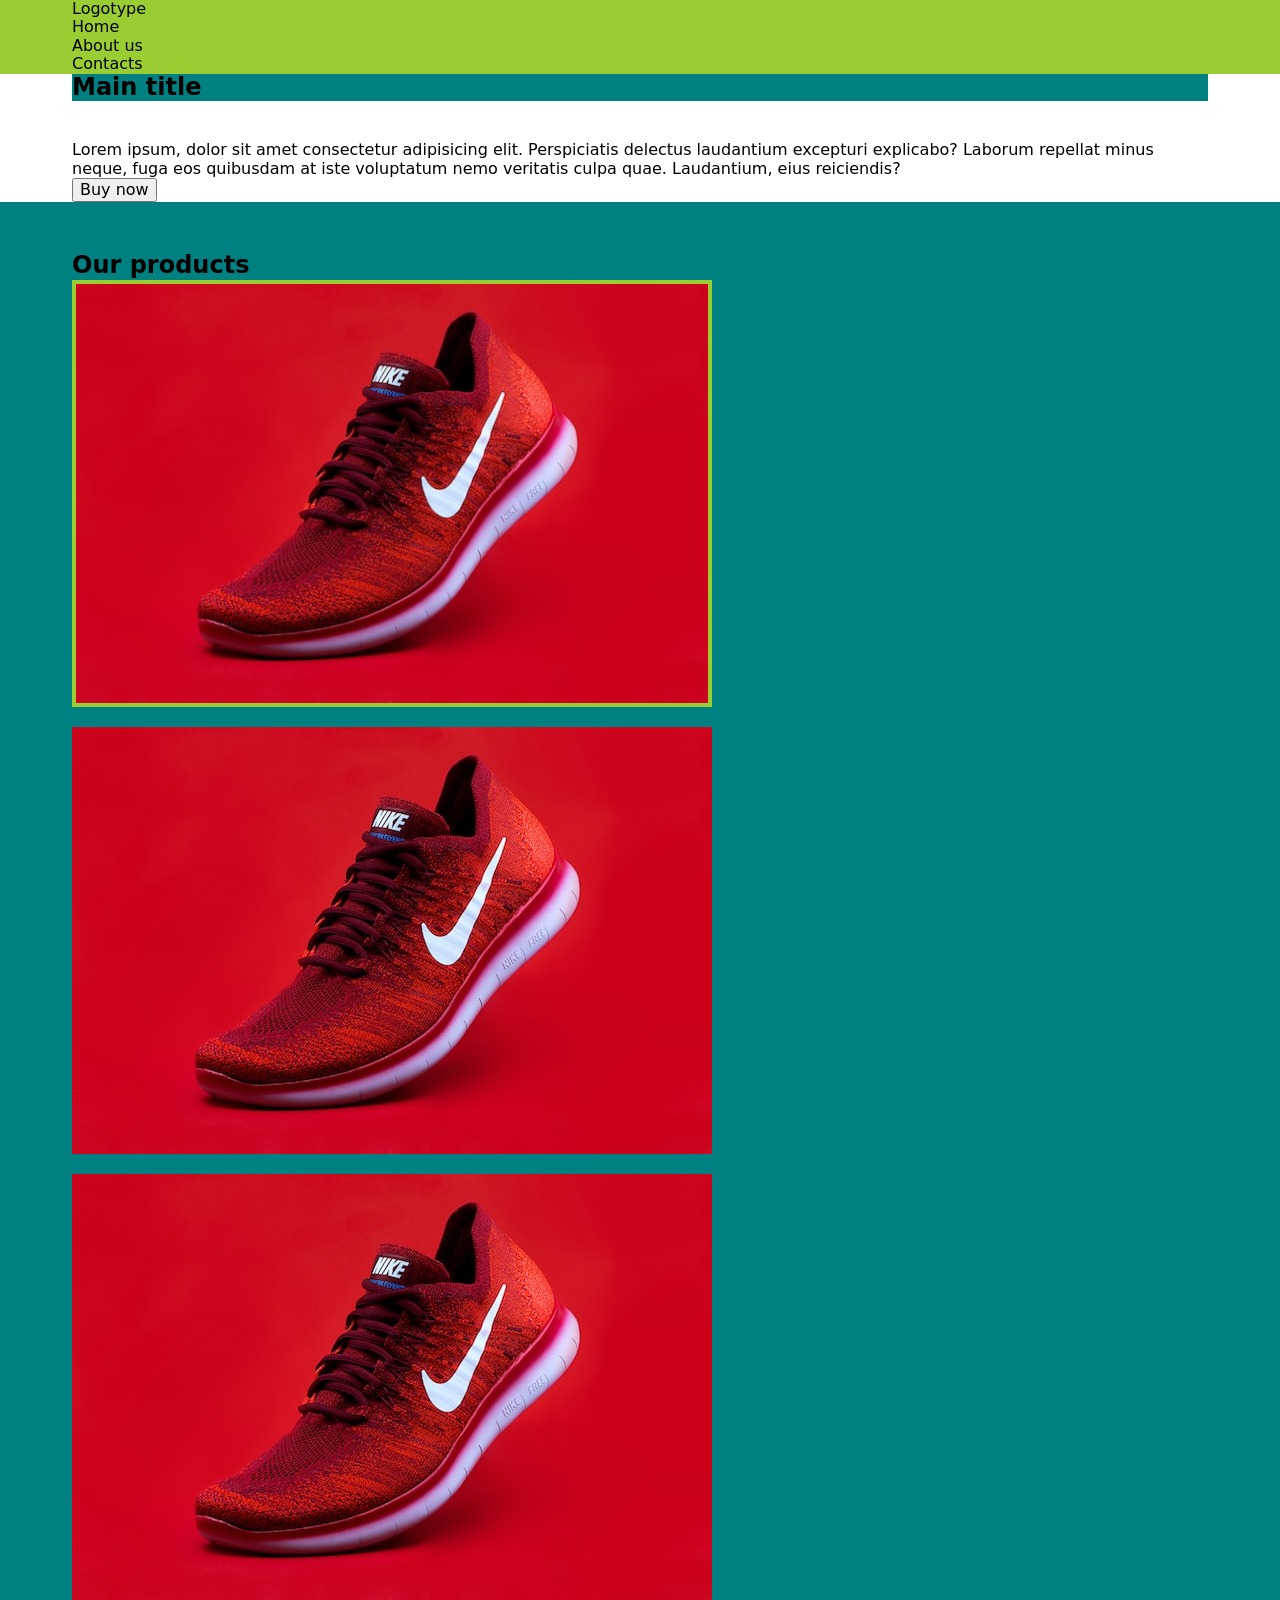
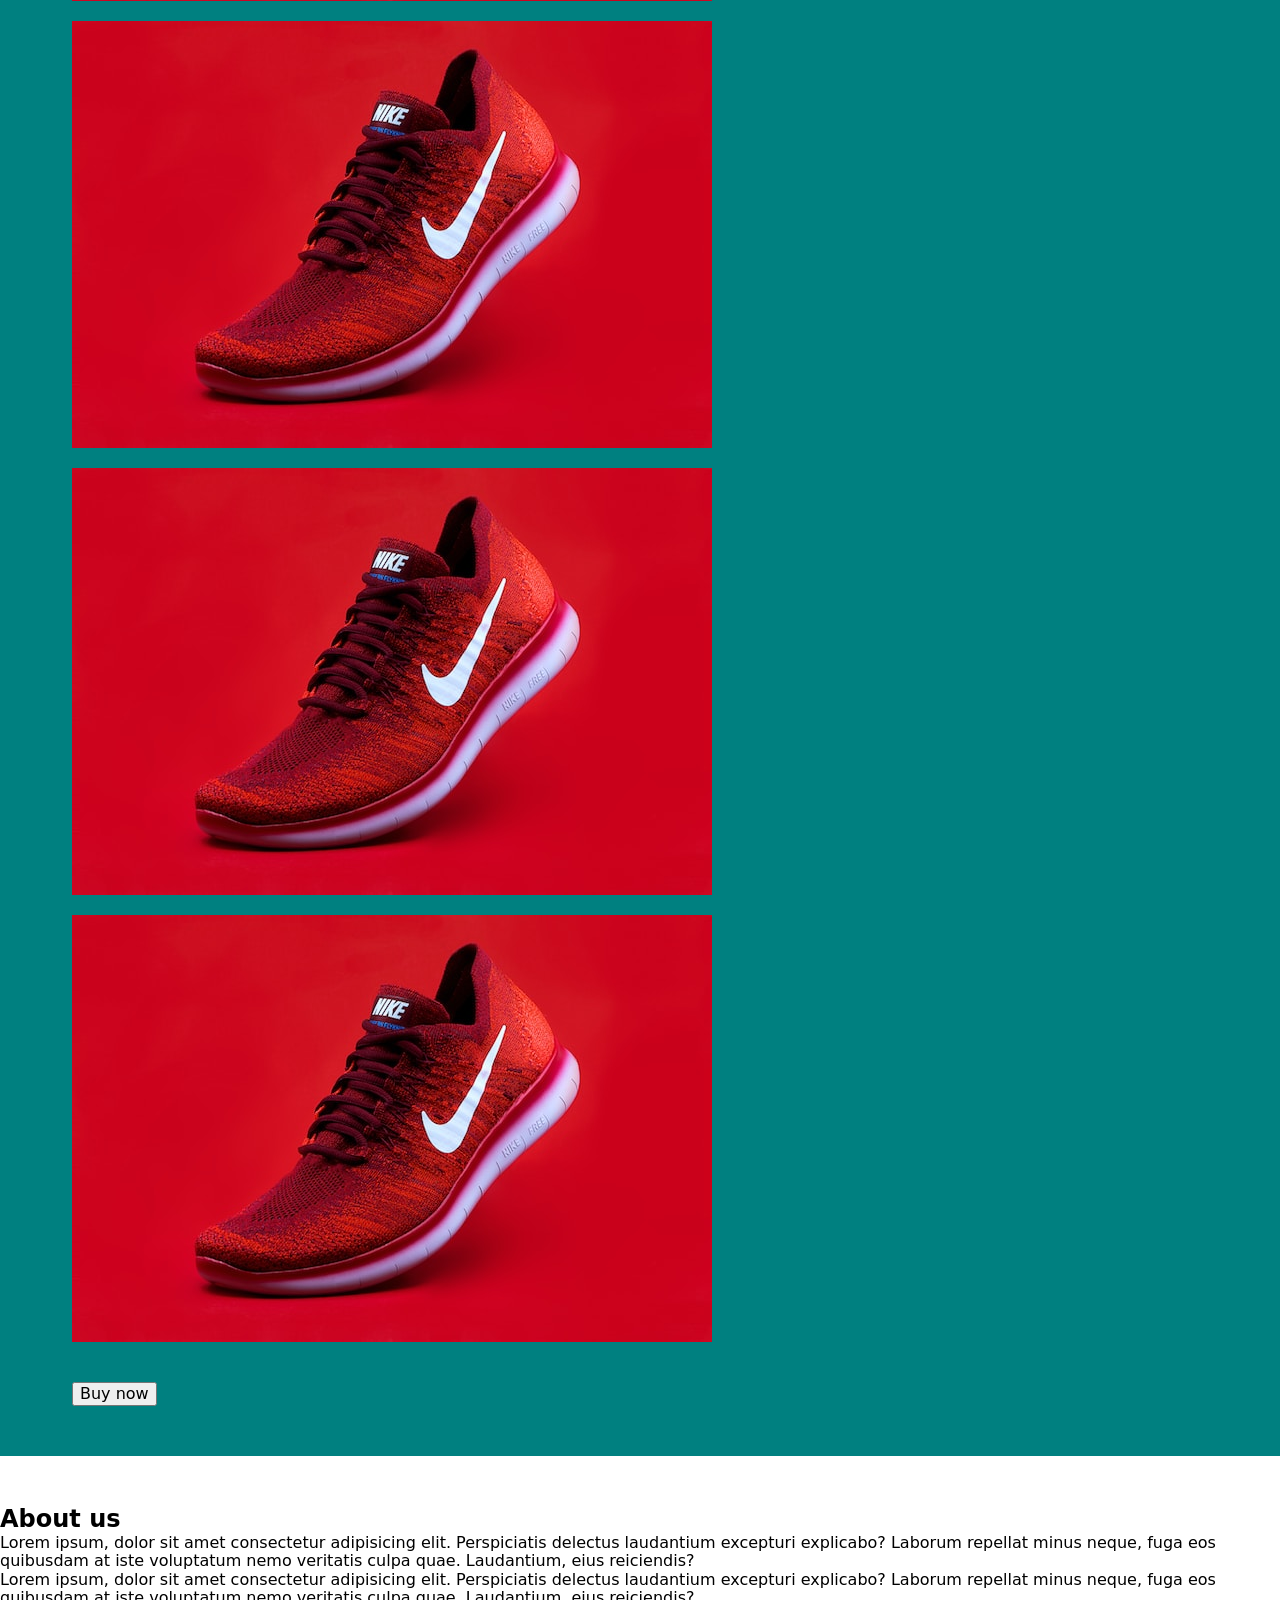
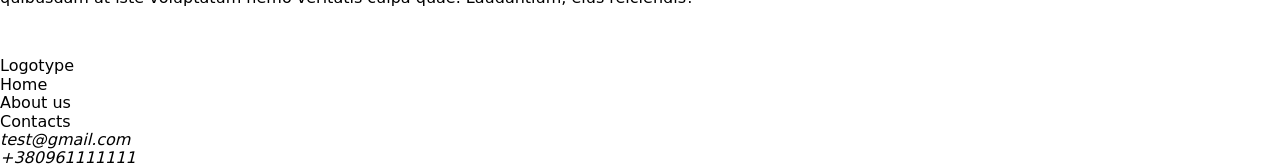
==== pages/block-model.html @ 2ffba964 "Initialize module-03-theory" ====
<!DOCTYPE html>
<html lang="en">
  <head>
    <meta charset="UTF-8" />
    <meta name="viewport" content="width=device-width, initial-scale=1.0" />
    <title>Block model</title>
    <link
      rel="stylesheet"
      href="https://cdnjs.cloudflare.com/ajax/libs/modern-normalize/3.0.1/modern-normalize.min.css"
    />
    <link rel="stylesheet" href="../css/block-model.css" />
  </head>
  <body>
    <!-- HEADER SECTION -->
    <header class="page-header">
      <div class="container">
        <nav class="page-navigation">
          <a class="logo" href="#">Logotype</a>
          <ul class="menu">
            <li class="menu-item">
              <a class="menu-link" href="./block-model.html">Home</a>
            </li>
            <li class="menu-item">
              <a class="menu-link" href="#about">About us</a>
            </li>
            <li class="menu-item">
              <a class="menu-link" href="#contacts">Contacts</a>
            </li>
          </ul>
        </nav>
      </div>
    </header>
    <main>
      <!-- HERO SECTION -->
      <section class="hero">
        <div class="container">
          <h1 class="main-title">Main title</h1>
          <p class="hero-description">
            Lorem ipsum, dolor sit amet consectetur adipisicing elit. Perspiciatis delectus laudantium excepturi
            explicabo? Laborum repellat minus neque, fuga eos quibusdam at iste voluptatum nemo veritatis culpa quae.
            Laudantium, eius reiciendis?
          </p>
          <button class="buy-now-btn" type="button">Buy now</button>
        </div>
      </section>
      <!-- OUR PRODUCTS SECTION -->
      <section class="products">
        <div class="container">
          <h2 class="title">Our products</h2>
          <ul class="products-list">
            <li class="products-list-item">
              <img
                class="products-list-img"
                src="../images/nike-sneaker.jpg"
                alt="unpaired red Nike sneaker"
                width="640"
                height="427"
              />
            </li>
            <li class="products-list-item">
              <img
                class="products-list-img"
                src="../images/nike-sneaker.jpg"
                alt="unpaired red Nike sneaker"
                width="640"
                height="427"
              />
            </li>
            <li class="products-list-item some-class">
              <img
                class="products-list-img"
                src="../images/nike-sneaker.jpg"
                alt="unpaired red Nike sneaker"
                width="640"
                height="427"
              />
            </li>
            <li class="products-list-item some-class">
              <img
                class="products-list-img"
                src="../images/nike-sneaker.jpg"
                alt="unpaired red Nike sneaker"
                width="640"
                height="427"
              />
            </li>
            <li class="products-list-item">
              <img
                class="products-list-img"
                src="../images/nike-sneaker.jpg"
                alt="unpaired red Nike sneaker"
                width="640"
                height="427"
              />
            </li>
            <li class="products-list-item">
              <img
                class="products-list-img"
                src="../images/nike-sneaker.jpg"
                alt="unpaired red Nike sneaker"
                width="640"
                height="427"
              />
            </li>
          </ul>
          <button class="buy-now-btn" type="button">Buy now</button>
        </div>
      </section>
      <!-- ABOUT SECTION -->
      <section class="about-us" id="about">
        <h2 class="title">About us</h2>
        <p class="about-text">
          Lorem ipsum, dolor sit amet consectetur adipisicing elit. Perspiciatis delectus laudantium excepturi
          explicabo? Laborum repellat minus neque, fuga eos quibusdam at iste voluptatum nemo veritatis culpa quae.
          Laudantium, eius reiciendis?
        </p>
        <p class="about-text">
          Lorem ipsum, dolor sit amet consectetur adipisicing elit. Perspiciatis delectus laudantium excepturi
          explicabo? Laborum repellat minus neque, fuga eos quibusdam at iste voluptatum nemo veritatis culpa quae.
          Laudantium, eius reiciendis?
        </p>
      </section>
    </main>
    <!-- FOOTER SECTION -->
    <footer class="page-footer">
      <nav class="page-navigation">
        <a class="logo" href="#">Logotype</a>
        <ul class="menu">
          <li class="menu-item">
            <a class="menu-link" href="./block-model.html">Home</a>
          </li>
          <li class="menu-item">
            <a class="menu-link" href="#about">About us</a>
          </li>
          <li class="menu-item">
            <a class="menu-link" href="#contacts">Contacts</a>
          </li>
        </ul>
      </nav>
      <address id="contacts">
        <ul class="contact-list">
          <li class="contact-list-item">
            <a class="contact-list-link" href="mailto:test@gmail.com">test@gmail.com</a>
          </li>
          <li class="contact-list-item">
            <a class="contact-list-link" href="tel:+380961111111">+380961111111</a>
          </li>
        </ul>
      </address>
    </footer>
  </body>
</html>
---- css/block-model.css ----
h1,
h2,
h3,
h4,
h5,
h6,
p {
  margin-top: 0;
  margin-bottom: 0;
}

ul,
ol {
  margin-top: 0;
  margin-bottom: 0;
  padding-left: 0;
  list-style-type: none;
}

a {
  text-decoration: none;
  color: inherit;
}

button {
  cursor: pointer;
}

img {
  display: block;
}

.main-title {
  background-color: teal;
  margin-bottom: 40px;
}

.products {
  padding-top: 50px;
  padding-bottom: 50px;
  background-color: teal;
}

.about-us {
  padding-top: 50px;
  padding-bottom: 50px;
}

.container {
  max-width: 1168px;
  margin-left: auto;
  margin-right: auto;
  padding-left: 16px;
  padding-right: 16px;
}

.page-header {
  background-color: yellowgreen;
}

/* 
an + b

a - довільне число
n - лічильник, який починається з 0 і постійно збільшується на 1
b - довільне число
*/

/* 
2n + 1 - odd

2 * 0 + 1 = 1;
2 * 1 + 1 = 3;
2 * 2 + 1 = 5;
2 * 3 + 1 = 7;
*/

/* 
2n - even

2 * 0 = 0;
2 * 1 = 2;
2 * 2 = 4;
2 * 3 = 6;
2 * 4 = 8;
*/

/* 
-n + 3

-0 + 3 = 3;
-1 + 3 = 2;
-2 + 3 = 1;
-3 + 3 = 0;
*/

/* 
n + 3

0 + 3 = 3;
1 + 3 = 4;
2 + 3 = 5;
3 + 3 = 6;
*/

/* .products-list-item:not(.some-class) {
  border: 1px solid yellowgreen;
} */

.products-list-item:not(:last-child) {
  margin-bottom: 20px;
}

.products-list {
  margin-bottom: 40px;
}

.products-list-item:first-child .products-list-img {
  border: 4px solid yellowgreen;
}
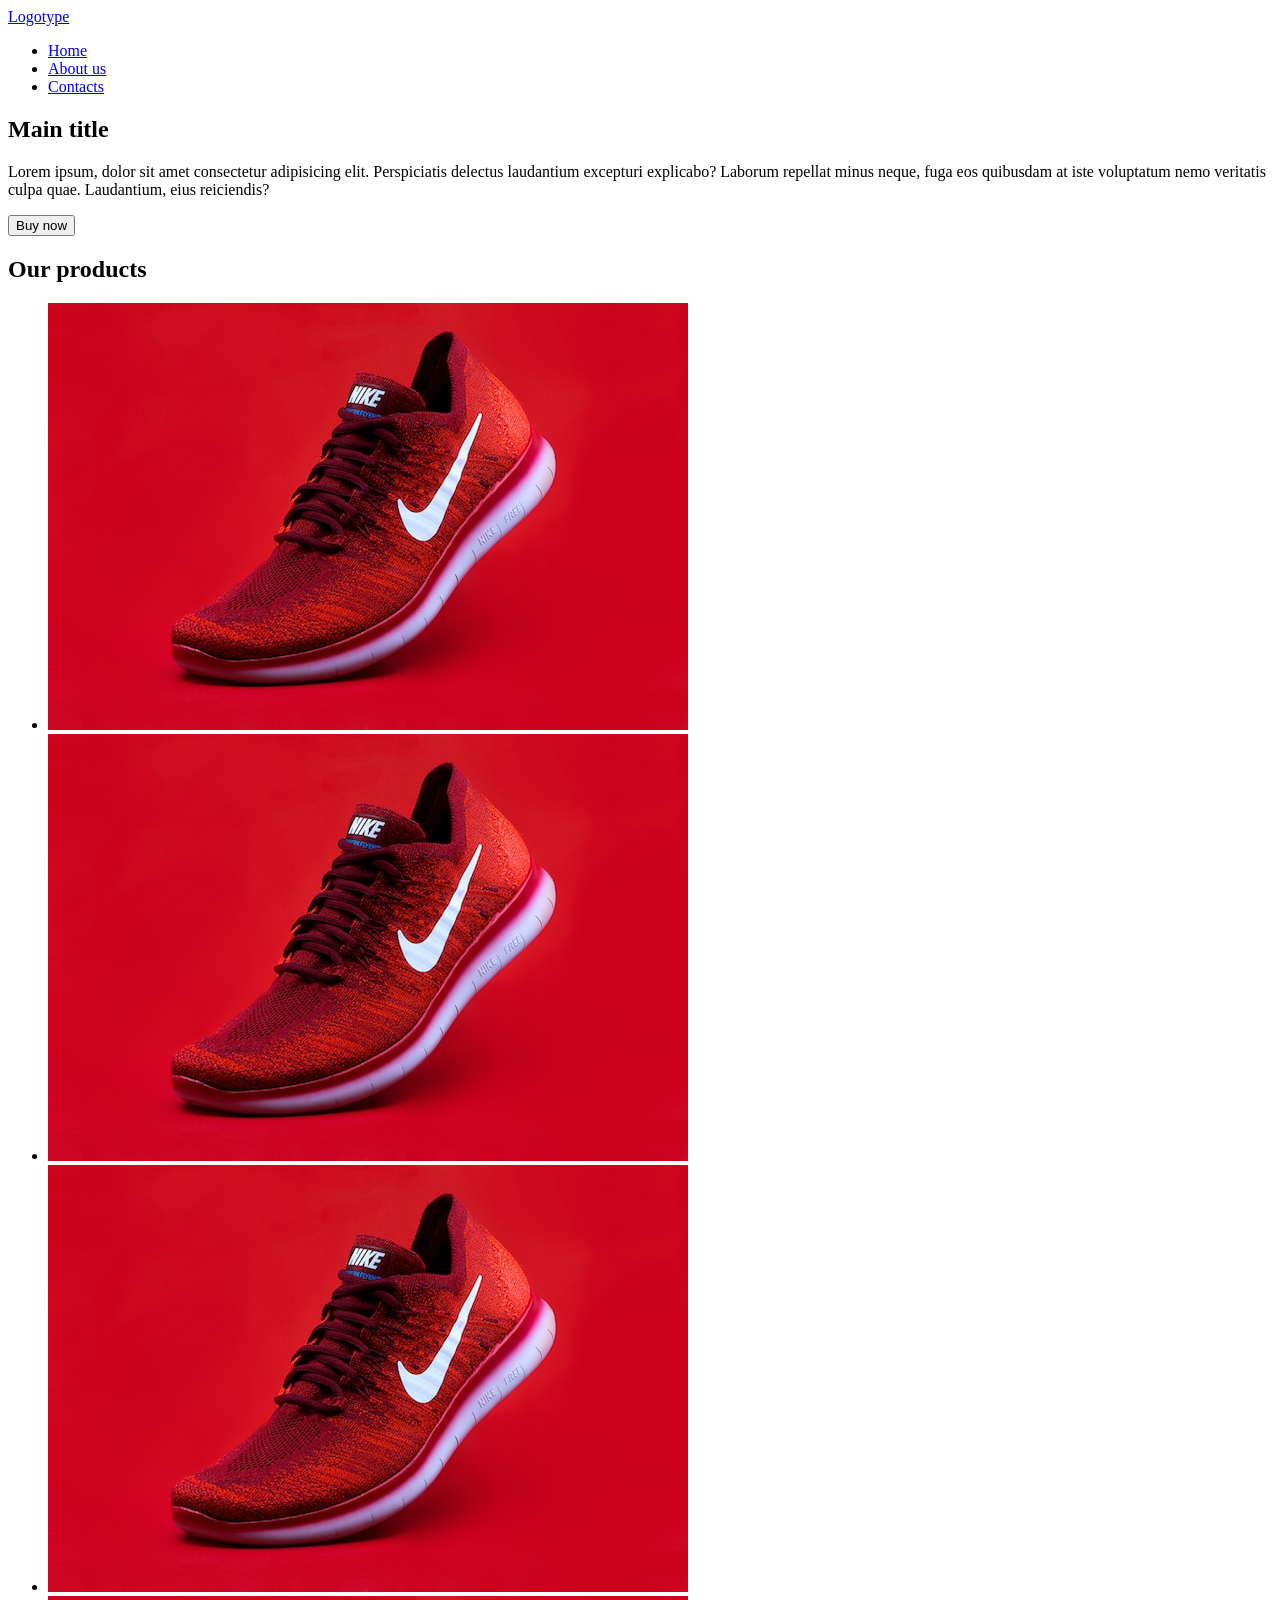
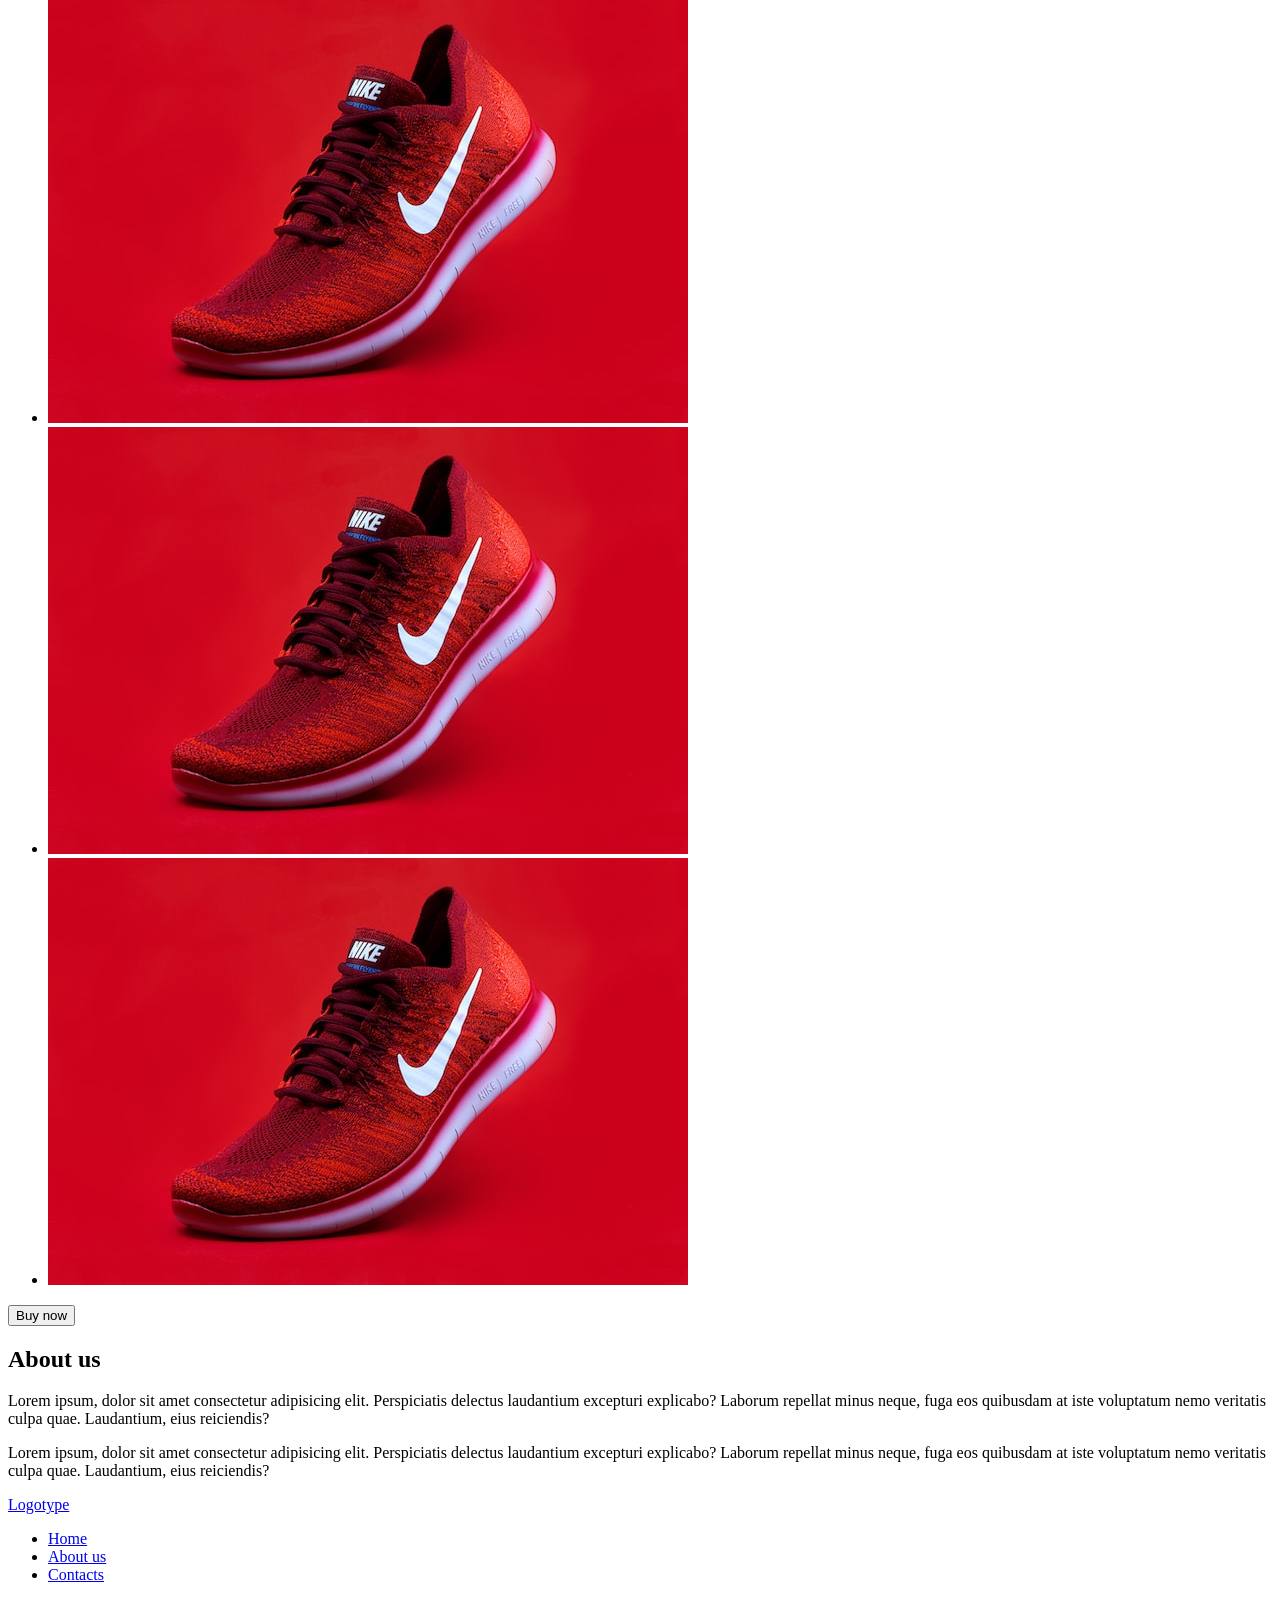
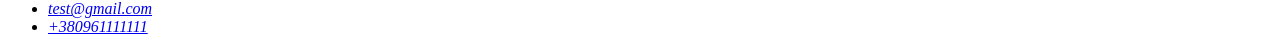
==== commit d744650e: "update" ====
--- a/pages/block-model.html
+++ b/pages/block-model.html
@@ -4,10 +4,10 @@
     <meta charset="UTF-8" />
     <meta name="viewport" content="width=device-width, initial-scale=1.0" />
     <title>Block model</title>
-    <link
+    <!-- <link
       rel="stylesheet"
       href="https://cdnjs.cloudflare.com/ajax/libs/modern-normalize/3.0.1/modern-normalize.min.css"
-    />
+    /> -->
     <link rel="stylesheet" href="../css/block-model.css" />
   </head>
   <body>
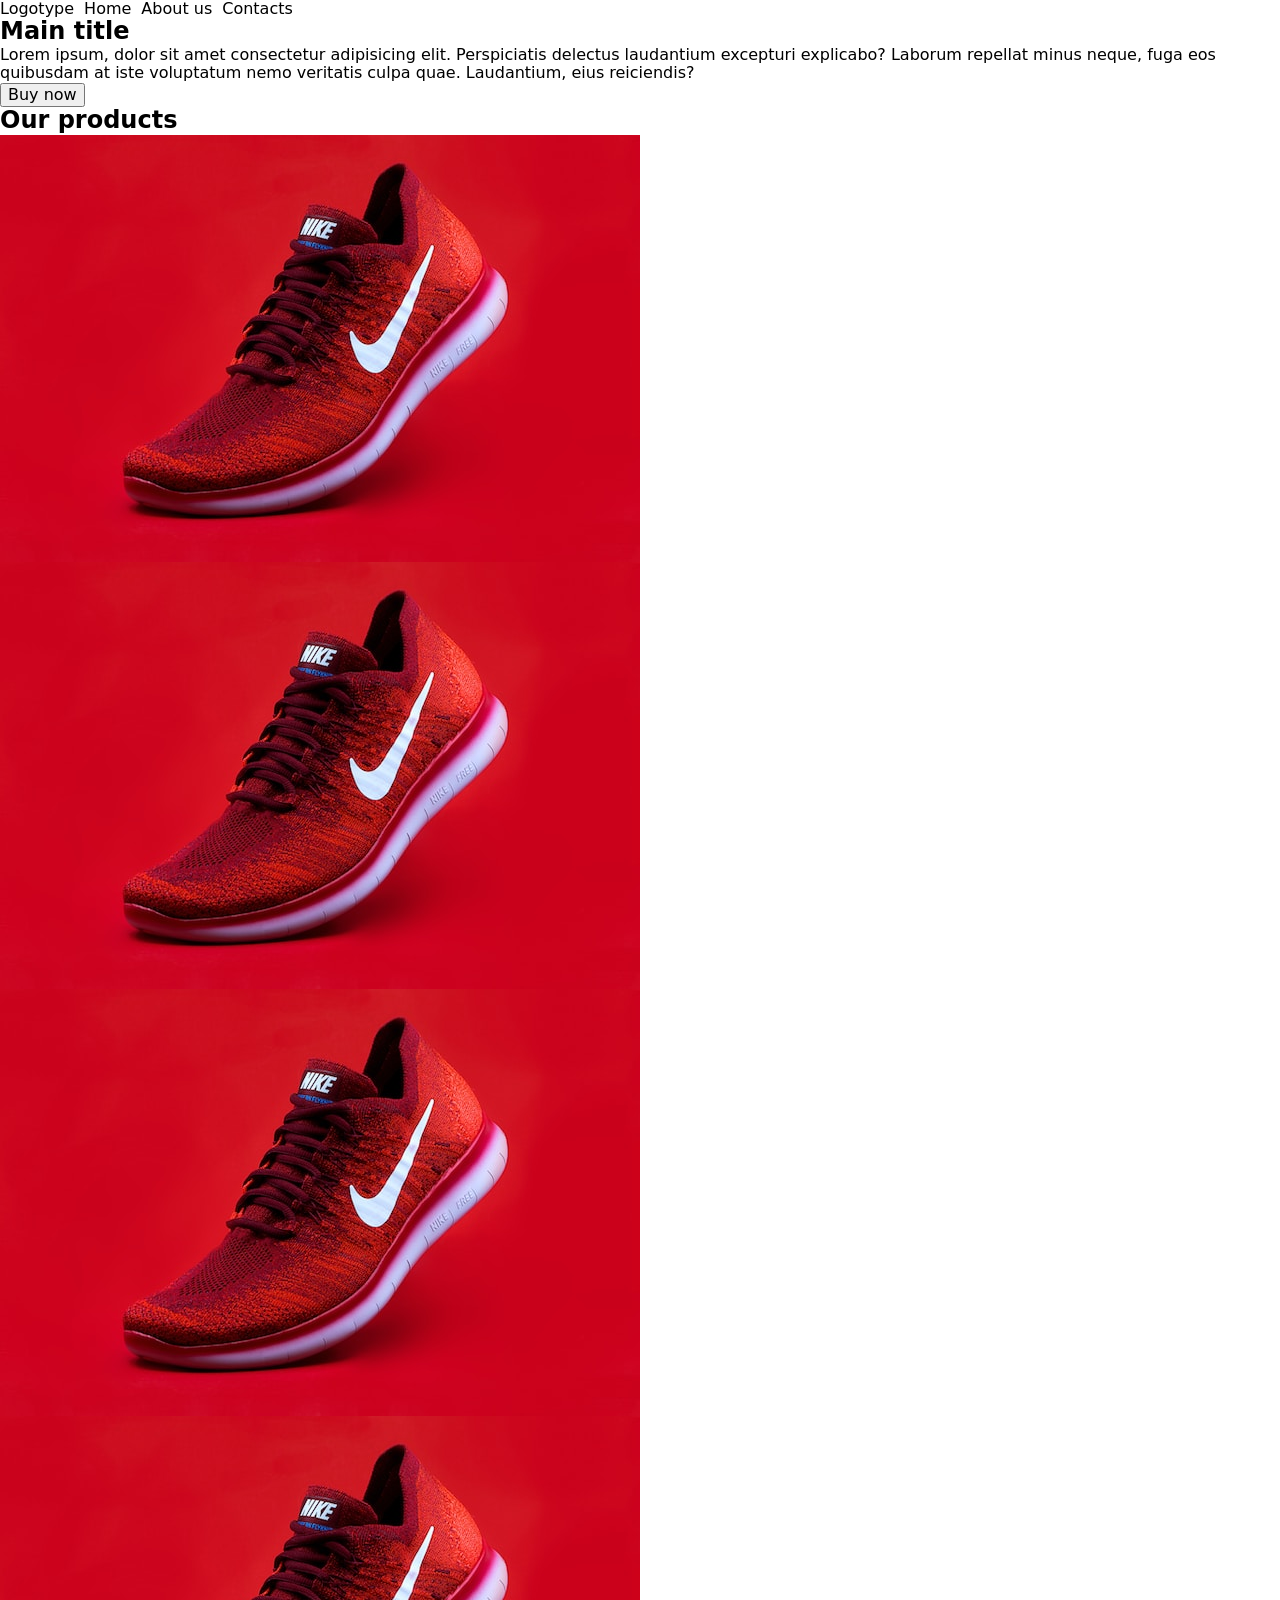
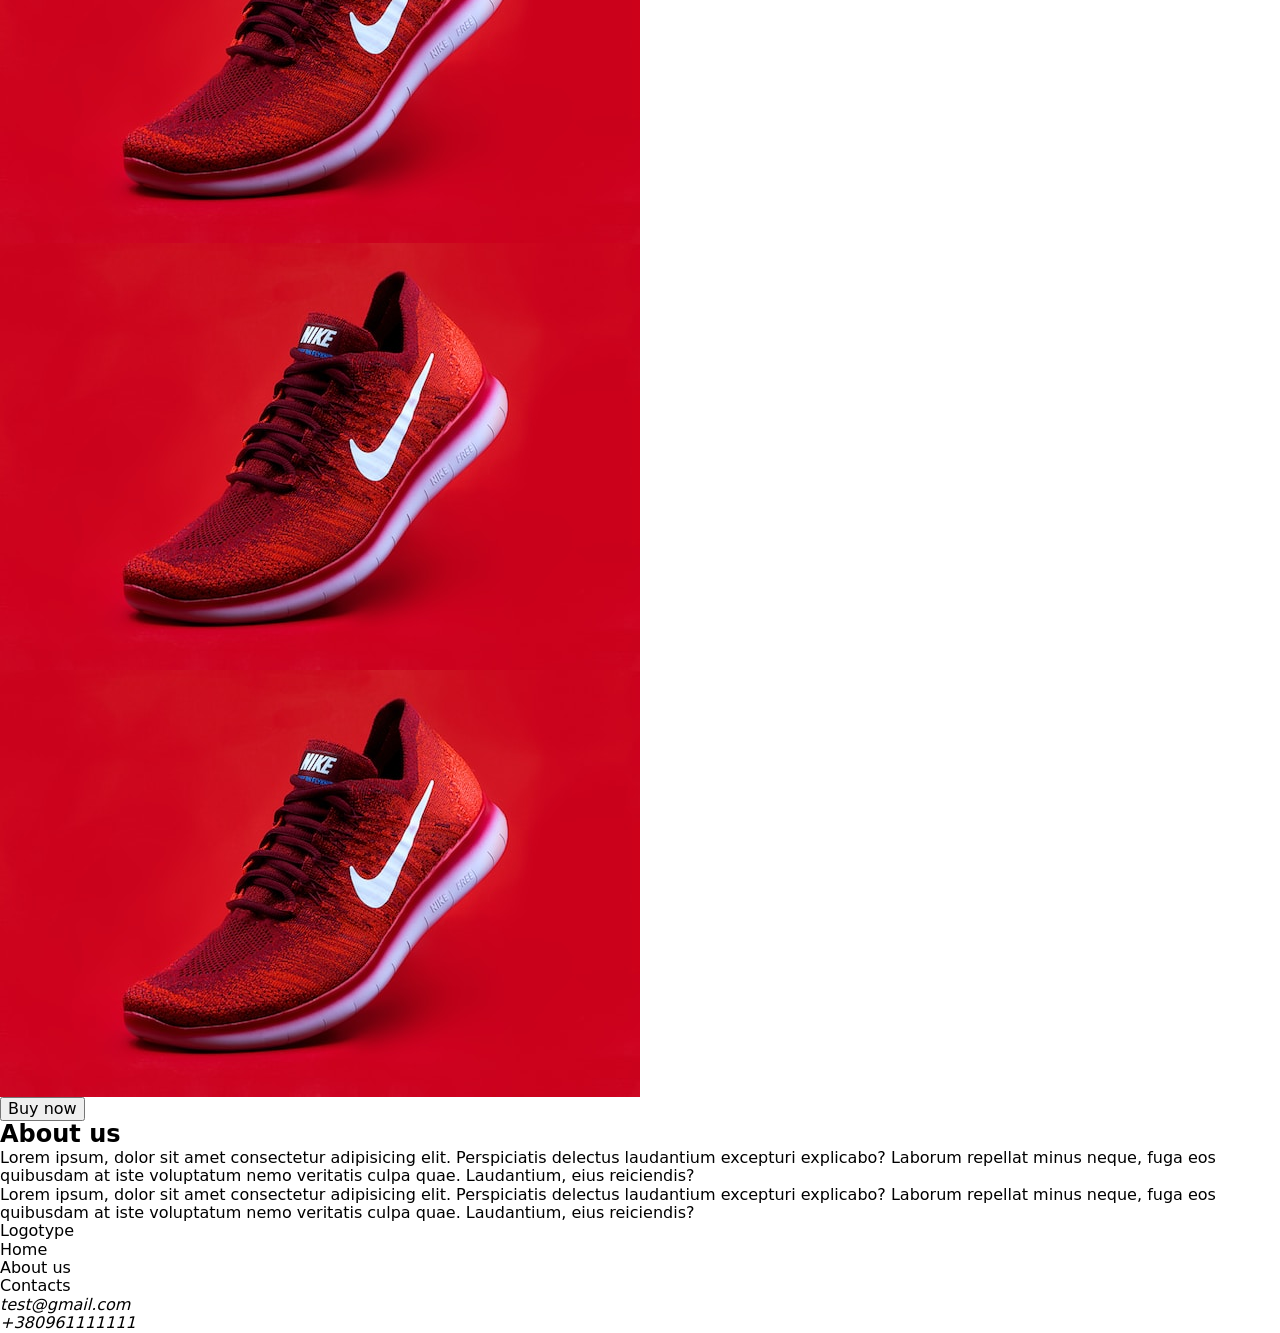
==== commit dd6404b0: "update" ====
--- a/pages/block-model.html
+++ b/pages/block-model.html
@@ -4,10 +4,10 @@
     <meta charset="UTF-8" />
     <meta name="viewport" content="width=device-width, initial-scale=1.0" />
     <title>Block model</title>
-    <!-- <link
+    <link
       rel="stylesheet"
       href="https://cdnjs.cloudflare.com/ajax/libs/modern-normalize/3.0.1/modern-normalize.min.css"
-    /> -->
+    />
     <link rel="stylesheet" href="../css/block-model.css" />
   </head>
   <body>
@@ -108,17 +108,19 @@
       </section>
       <!-- ABOUT SECTION -->
       <section class="about-us" id="about">
-        <h2 class="title">About us</h2>
-        <p class="about-text">
-          Lorem ipsum, dolor sit amet consectetur adipisicing elit. Perspiciatis delectus laudantium excepturi
-          explicabo? Laborum repellat minus neque, fuga eos quibusdam at iste voluptatum nemo veritatis culpa quae.
-          Laudantium, eius reiciendis?
-        </p>
-        <p class="about-text">
-          Lorem ipsum, dolor sit amet consectetur adipisicing elit. Perspiciatis delectus laudantium excepturi
-          explicabo? Laborum repellat minus neque, fuga eos quibusdam at iste voluptatum nemo veritatis culpa quae.
-          Laudantium, eius reiciendis?
-        </p>
+        <div class="container">
+          <h2 class="title">About us</h2>
+          <p class="about-text">
+            Lorem ipsum, dolor sit amet consectetur adipisicing elit. Perspiciatis delectus laudantium excepturi
+            explicabo? Laborum repellat minus neque, fuga eos quibusdam at iste voluptatum nemo veritatis culpa quae.
+            Laudantium, eius reiciendis?
+          </p>
+          <p class="about-text">
+            Lorem ipsum, dolor sit amet consectetur adipisicing elit. Perspiciatis delectus laudantium excepturi
+            explicabo? Laborum repellat minus neque, fuga eos quibusdam at iste voluptatum nemo veritatis culpa quae.
+            Laudantium, eius reiciendis?
+          </p>
+        </div>
       </section>
     </main>
     <!-- FOOTER SECTION -->
--- a/css/block-model.css
+++ b/css/block-model.css
@@ -0,0 +1,157 @@
+.page-header * {
+  display: flex;
+  gap: 10px;
+}
+
+a {
+  text-decoration: none;
+  color: inherit;
+}
+
+button {
+  cursor: pointer;
+}
+
+ul,
+ol {
+  list-style-type: none;
+  margin-top: 0;
+  margin-bottom: 0;
+  padding-left: 0;
+}
+
+img {
+  display: block;
+}
+
+h1,
+h2,
+h3,
+h4,
+h5,
+h6,
+p {
+  margin: 0;
+  padding: 0;
+}
+
+/*!=====================================*/
+/* .main-title {
+  margin-bottom: 16px;
+  background-color: aqua;
+}
+
+.hero-description {
+  width: 300px;
+  border: 10px solid teal;
+} */
+
+/*!=====================================*/
+
+/* .products {
+  background-color: teal;
+  padding-bottom: 50px;
+}
+
+.about-us {
+  padding-top: 50px;
+} */
+
+/*!=====================================*/
+
+/* .products-list-item {
+  margin: 10px;
+  width: fit-content;
+}
+
+.products-list-item img {
+  width: 150px;
+  height: auto;
+} */
+
+/* .products-list-item:first-child {
+  border: 10px solid black;
+} */
+/* .products-list-item:last-child {
+  border: 10px solid black;
+  margin-bottom: 50px;
+} */
+/* .products-list-item:nth-child(3) {
+  border: 10px solid black;
+} */
+
+/* an + b */
+/*
+a - довільне число
+n - лічильник який рахує з 0 і збільшується на 1
+b - довільне число
+
+
+1 * n + 3
+1 * 0 + 3 = 3
+1 * 1 + 3 = 4
+1 * 2 + 3 = 5
+
+
+3n + 1;
+
+
+3 * 0 + 1 = 1
+3 * 1 + 1 = 4
+3 * 2 + 1 = 7
+3 * 3 + 1 = 10
+
+*/
+
+/* 
+2n + 1 - odd
+
+2 * 0 + 1 = 1;
+2 * 1 + 1 = 3;
+2 * 2 + 1 = 5;
+2 * 3 + 1 = 7;
+*/
+
+/* 
+2n - even
+
+2 * 0 = 0;
+2 * 1 = 2;
+2 * 2 = 4;
+2 * 3 = 6;
+2 * 4 = 8;
+*/
+
+/* .products-list-item:nth-child(2n) {
+  border: 10px solid black;
+}
+
+.products-list-item:nth-child(2n + 1) {
+  border: 10px solid orange;
+} */
+
+/* 
+.products-list-item:nth-child(2n) {
+  border: 10px solid orange;
+} */
+
+/*!=====================================*/
+
+/* .page-header {
+  background-color: teal;
+} */
+
+/* .products {
+  background-color: teal;
+}
+
+.container {
+  max-width: 1168px;
+  margin-left: auto;
+  margin-right: auto;
+  padding-left: 16px;
+  padding-right: 16px;
+  box-sizing: content-box;
+} */
+
+/*!=====================================*/
